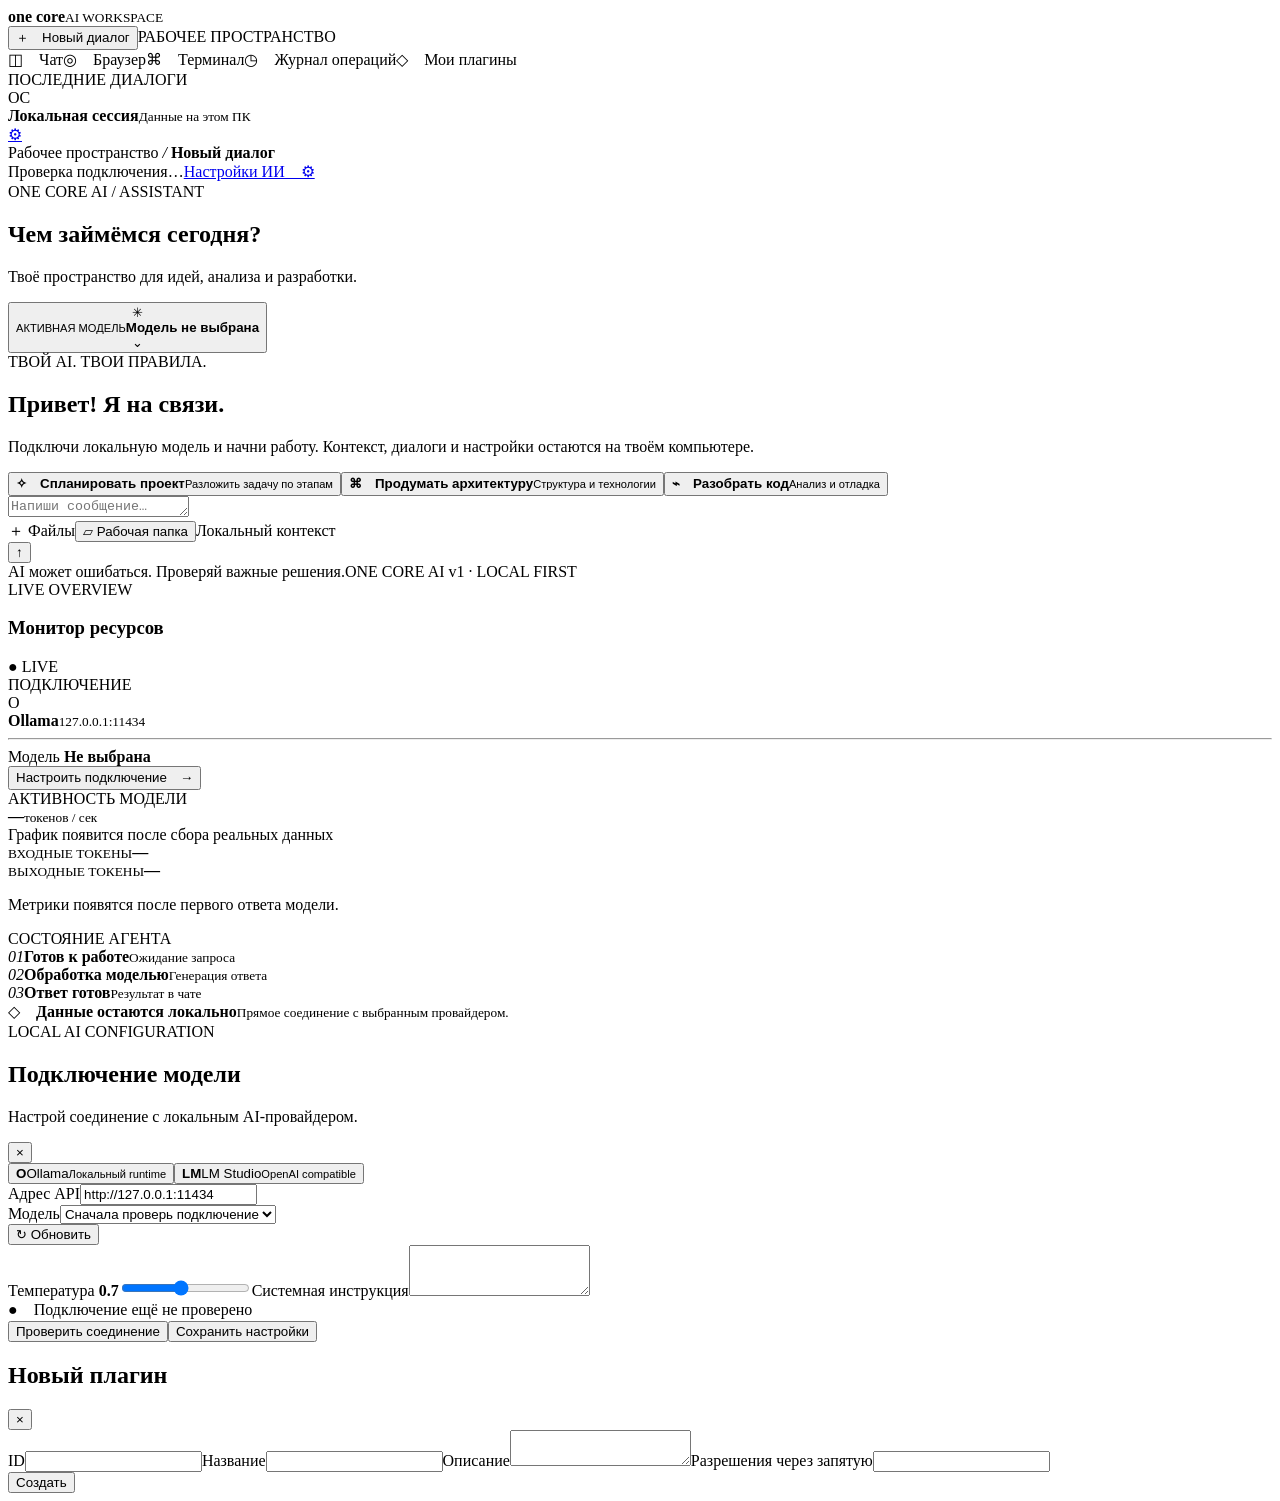
==== One Core AI v1/frontend/index.html @ e13aaf14 "Add AI control center and expanded workstation UI" ====
<!doctype html>
<html lang="ru"><head><meta charset="utf-8"><meta name="viewport" content="width=device-width,initial-scale=1"><meta name="theme-color" content="#eef6ff"><title>One Core AI</title><link rel="stylesheet" href="/css/app.css"></head>
<body><div class="shell">
<aside class="sidebar"><div class="brand"><div class="logo"><i></i><i></i><i></i></div><div><b>one core</b><small>AI WORKSPACE</small></div></div><button class="new-chat" id="newChat">＋　Новый диалог</button><label class="nav-label">РАБОЧЕЕ ПРОСТРАНСТВО</label><nav><a class="selected" data-view="chat">◫　Чат</a><a data-view="browser">◎　Браузер</a><a data-view="terminal">⌘　Терминал</a><a data-view="operations">◷　Журнал операций</a><a data-view="plugins">◇　Мои плагины</a></nav><label class="nav-label recent">ПОСЛЕДНИЕ ДИАЛОГИ</label><div id="history" class="history"></div><div class="account"><div class="user-dot">OC</div><div><b>Локальная сессия</b><small>Данные на этом ПК</small></div><a class="settings-shortcut" href="/settings.html">⚙</a></div></aside>
<main class="main"><header class="topbar"><div>Рабочее пространство <i>/</i> <b id="crumb">Новый диалог</b></div><div class="top-right"><span class="connection" id="connection"><i></i><span>Проверка подключения…</span></span><a class="settings-button" href="/settings.html">Настройки ИИ　⚙</a></div></header>
<div class="layout"><section class="chat"><div class="heading"><div><label>ONE CORE AI / ASSISTANT</label><h1 id="title">Чем займёмся сегодня?</h1><p>Твоё пространство для идей, анализа и разработки.</p></div><button class="model" id="modelButton"><span>✳</span><div><small>АКТИВНАЯ МОДЕЛЬ</small><b id="modelName">Модель не выбрана</b></div>⌄</button></div>
<div id="messages" class="messages"><div class="welcome"><div class="art"><div class="orbit one"></div><div class="orbit two"></div><div class="core"><i></i><i></i><i></i></div><span class="spark a"></span><span class="spark b"></span></div><label>ТВОЙ AI. ТВОИ ПРАВИЛА.</label><h2>Привет! Я на связи.</h2><p>Подключи локальную модель и начни работу. Контекст, диалоги и настройки остаются на твоём компьютере.</p><div class="suggestions"><button data-prompt="Помоги мне спланировать разработку нового проекта."><b>✧　Спланировать проект</b><small>Разложить задачу по этапам</small></button><button data-prompt="Проанализируй идею и предложи техническую архитектуру."><b>⌘　Продумать архитектуру</b><small>Структура и технологии</small></button><button data-prompt="Помоги разобраться с кодом и найти возможные ошибки."><b>⌁　Разобрать код</b><small>Анализ и отладка</small></button></div></div></div>
<div class="attachment-list" id="attachmentList"></div><div class="composer-wrap"><div class="composer"><textarea id="input" rows="1" placeholder="Напиши сообщение…"></textarea><div class="composer-bottom"><div><label class="attach-button" for="fileInput">＋ Файлы</label><input id="fileInput" type="file" multiple hidden><button class="folder-button" id="workspaceButton">▱ Рабочая папка</button><span id="workspaceLabel">Локальный контекст</span></div><button id="send">↑</button></div></div><div class="foot"><span>AI может ошибаться. Проверяй важные решения.</span><span>ONE CORE AI v1 · LOCAL FIRST</span></div></div></section>
<aside class="monitor"><div class="monitor-title"><div><label>LIVE OVERVIEW</label><h3>Монитор ресурсов</h3></div><span class="live">● LIVE</span></div><section class="card"><label>ПОДКЛЮЧЕНИЕ</label><div class="provider"><span id="providerLogo">O</span><div><b id="providerName">Ollama</b><small id="endpoint">127.0.0.1:11434</small></div></div><hr><div class="model-row">Модель <b id="monitorModel">Не выбрана</b></div><button class="link" id="configure">Настроить подключение　→</button></section>
<section class="card"><label>АКТИВНОСТЬ МОДЕЛИ</label><div class="speed"><b id="speed">—</b><small>токенов / сек</small></div><div class="graph"><span>График появится после сбора реальных данных</span></div><div class="metrics"><div><small>ВХОДНЫЕ ТОКЕНЫ</small><b id="promptTokens">—</b></div><div><small>ВЫХОДНЫЕ ТОКЕНЫ</small><b id="completionTokens">—</b></div></div><p id="metricsNote">Метрики появятся после первого ответа модели.</p></section>
<section class="card"><label>СОСТОЯНИЕ АГЕНТА</label><div class="steps"><div id="stepReady" class="step active"><i>01</i><span><b>Готов к работе</b><small>Ожидание запроса</small></span></div><div id="stepModel" class="step"><i>02</i><span><b>Обработка моделью</b><small>Генерация ответа</small></span></div><div id="stepDone" class="step"><i>03</i><span><b>Ответ готов</b><small>Результат в чате</small></span></div></div></section><div class="privacy">◇　<b>Данные остаются локально</b><small>Прямое соединение с выбранным провайдером.</small></div></aside></div></main></div>
<div class="backdrop" id="modal"><section class="dialog"><header><div><label>LOCAL AI CONFIGURATION</label><h2>Подключение модели</h2><p>Настрой соединение с локальным AI-провайдером.</p></div><button id="close" class="close">×</button></header><div class="tabs"><button data-provider="ollama" class="active"><b>O</b><span>Ollama<small>Локальный runtime</small></span></button><button data-provider="lmstudio"><b>LM</b><span>LM Studio<small>OpenAI compatible</small></span></button></div><label class="field-label" for="baseUrl">Адрес API</label><input class="field" id="baseUrl" value="http://127.0.0.1:11434"><div class="model-field"><div><label class="field-label" for="modelSelect">Модель</label><select class="field" id="modelSelect"><option value="">Сначала проверь подключение</option></select></div><button id="refresh">↻ Обновить</button></div><label class="field-label" for="temperature">Температура <b id="tempValue">0.7</b></label><input type="range" id="temperature" min="0" max="1.5" step="0.1" value="0.7"><label class="field-label" for="systemPrompt">Системная инструкция</label><textarea class="field prompt" id="systemPrompt" rows="3"></textarea><div id="result" class="result">●　Подключение ещё не проверено</div><footer><button id="test">Проверить соединение</button><button id="save">Сохранить настройки</button></footer></section></div><section class="workspace-view" id="browserView" hidden><div class="view-heading"><div><label>LIVE WEB SESSION</label><h1>Виртуальный браузер</h1><p>Живой просмотр Chromium через Playwright.</p></div></div><div class="browser-toolbar"><input id="browserUrl" value="https://www.google.com"><button id="browserGo">Открыть</button><button id="browserClose" class="soft-button">Закрыть</button></div><div class="browser-screen"><img id="browserImage" alt="Browser preview" hidden><div id="browserEmpty">Установи Playwright, затем открой страницу.</div></div><p id="browserMeta" class="browser-meta">Ожидание браузера.</p></section><section class="workspace-view" id="terminalView" hidden><div class="view-heading"><div><label>LOCAL EXECUTION</label><h1>PowerShell</h1><p>Каждая команда требует явного подтверждения.</p></div></div><div class="terminal-card"><textarea id="terminalCommand" rows="4" placeholder="Например: git status"></textarea><label class="confirm-line"><input id="terminalConfirm" type="checkbox"> Разрешаю выполнить эту команду</label><button id="terminalRun" class="primary-button">Выполнить</button><pre id="terminalOutput">Терминал ожидает команду…</pre></div></section><section class="workspace-view" id="operationsView" hidden><div class="view-heading"><div><label>AUDIT TRAIL</label><h1>Журнал операций</h1></div><button id="refreshLogs" class="soft-button">↻ Обновить</button></div><input id="logSearch" class="field" placeholder="Поиск по журналу"><div id="logList" class="log-list"></div></section><section class="workspace-view" id="pluginsView" hidden><div class="view-heading"><div><label>EXTENSION LIBRARY</label><h1>Мои плагины</h1></div><button id="newPlugin" class="primary-button">＋ Создать плагин</button></div><div id="pluginGrid" class="plugin-grid"></div><p class="plugin-note">В этой версии плагины регистрируются как манифесты. Сторонний код не запускается автоматически.</p></section><div class="backdrop" id="pluginModal"><section class="dialog"><header><h2>Новый плагин</h2><button id="pluginClose" class="close">×</button></header><label class="field-label">ID</label><input class="field" id="pluginId"><label class="field-label">Название</label><input class="field" id="pluginName"><label class="field-label">Описание</label><textarea class="field" id="pluginDescription"></textarea><label class="field-label">Разрешения через запятую</label><input class="field" id="pluginPermissions"><footer><button id="pluginCreate" class="primary-button">Создать</button></footer></section></div><script src="/js/app.js"></script></body></html>
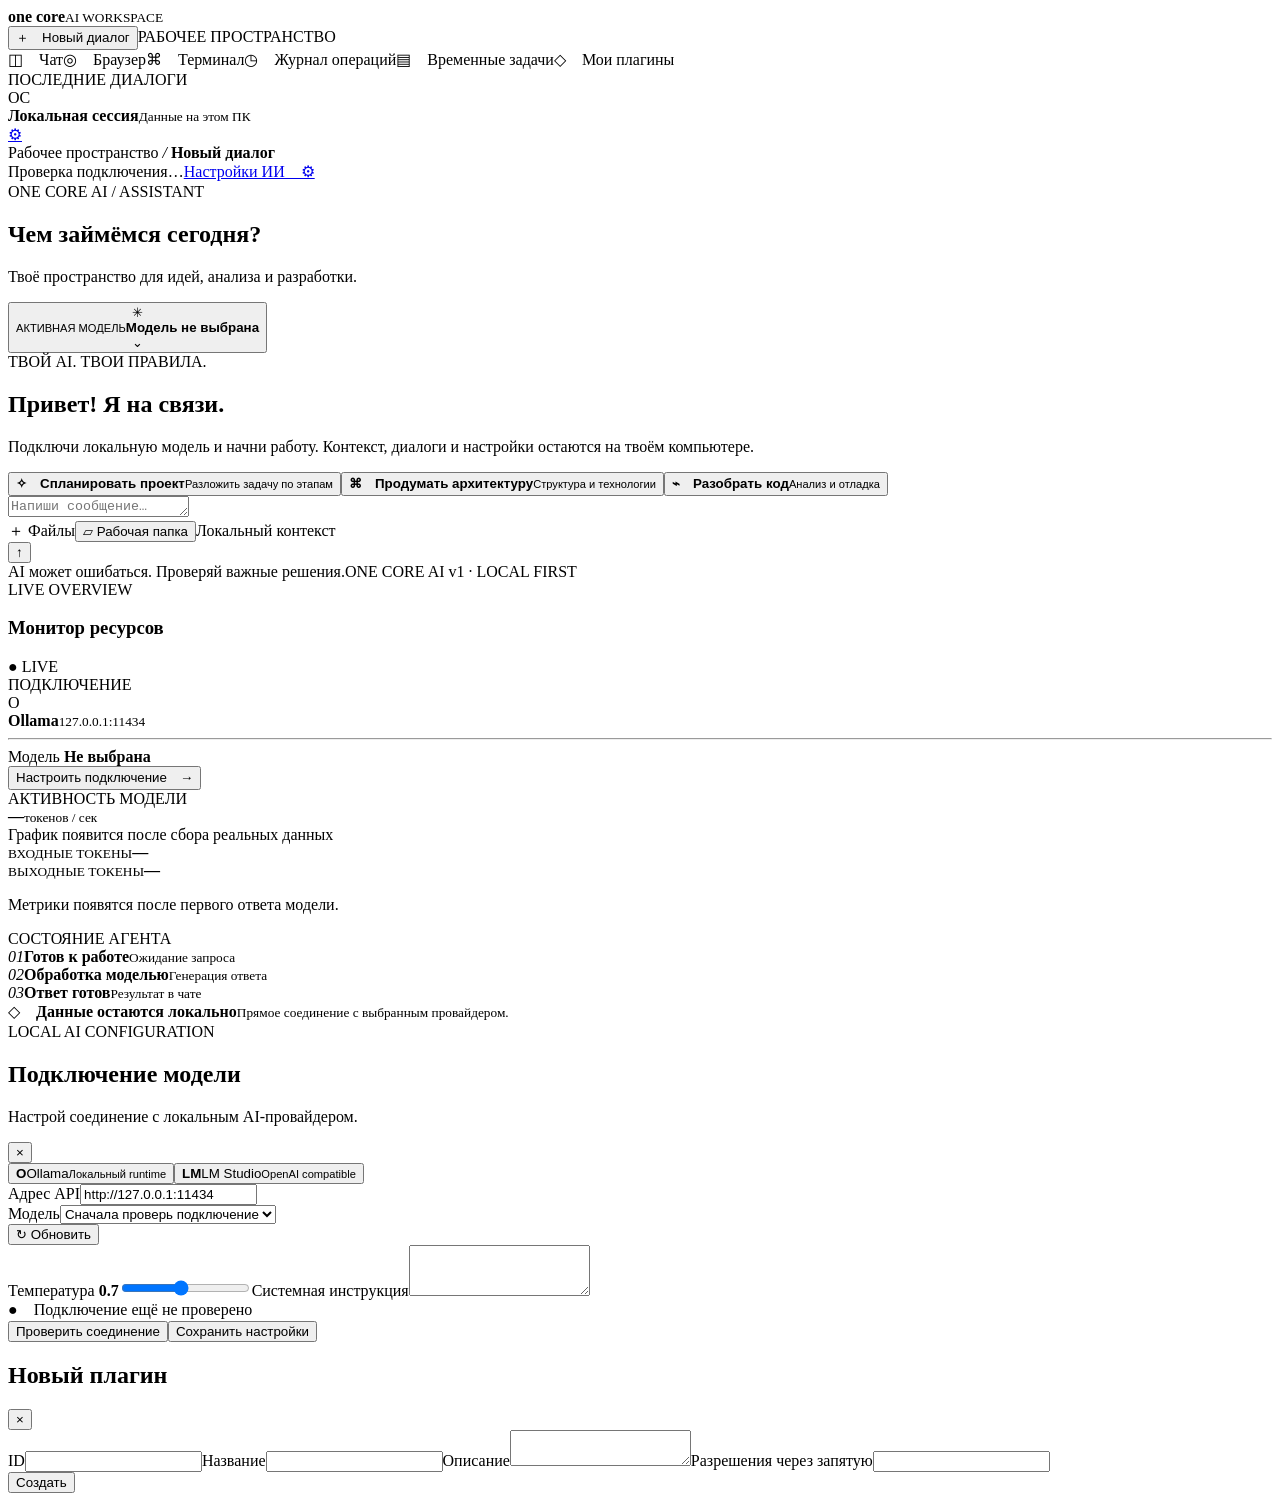
==== commit a88c4f9b: "Add temporary task inbox and shared theme links" ====
--- a/One Core AI v1/frontend/index.html
+++ b/One Core AI v1/frontend/index.html
@@ -1,12 +1,12 @@
 <!doctype html>
 <html lang="ru"><head><meta charset="utf-8"><meta name="viewport" content="width=device-width,initial-scale=1"><meta name="theme-color" content="#eef6ff"><title>One Core AI</title><link rel="stylesheet" href="/css/app.css"></head>
 <body><div class="shell">
-<aside class="sidebar"><div class="brand"><div class="logo"><i></i><i></i><i></i></div><div><b>one core</b><small>AI WORKSPACE</small></div></div><button class="new-chat" id="newChat">＋　Новый диалог</button><label class="nav-label">РАБОЧЕЕ ПРОСТРАНСТВО</label><nav><a class="selected" data-view="chat">◫　Чат</a><a data-view="browser">◎　Браузер</a><a data-view="terminal">⌘　Терминал</a><a data-view="operations">◷　Журнал операций</a><a data-view="plugins">◇　Мои плагины</a></nav><label class="nav-label recent">ПОСЛЕДНИЕ ДИАЛОГИ</label><div id="history" class="history"></div><div class="account"><div class="user-dot">OC</div><div><b>Локальная сессия</b><small>Данные на этом ПК</small></div><a class="settings-shortcut" href="/settings.html">⚙</a></div></aside>
+<aside class="sidebar"><div class="brand"><div class="logo"><i></i><i></i><i></i></div><div><b>one core</b><small>AI WORKSPACE</small></div></div><button class="new-chat" id="newChat">＋　Новый диалог</button><label class="nav-label">РАБОЧЕЕ ПРОСТРАНСТВО</label><nav><a class="selected" data-view="chat">◫　Чат</a><a data-view="browser">◎　Браузер</a><a data-view="terminal">⌘　Терминал</a><a data-view="operations">◷　Журнал операций</a><a data-view="tasks">▤　Временные задачи</a><a data-view="plugins">◇　Мои плагины</a></nav><label class="nav-label recent">ПОСЛЕДНИЕ ДИАЛОГИ</label><div id="history" class="history"></div><div class="account"><div class="user-dot">OC</div><div><b>Локальная сессия</b><small>Данные на этом ПК</small></div><a class="settings-shortcut" href="/settings.html">⚙</a></div></aside>
 <main class="main"><header class="topbar"><div>Рабочее пространство <i>/</i> <b id="crumb">Новый диалог</b></div><div class="top-right"><span class="connection" id="connection"><i></i><span>Проверка подключения…</span></span><a class="settings-button" href="/settings.html">Настройки ИИ　⚙</a></div></header>
 <div class="layout"><section class="chat"><div class="heading"><div><label>ONE CORE AI / ASSISTANT</label><h1 id="title">Чем займёмся сегодня?</h1><p>Твоё пространство для идей, анализа и разработки.</p></div><button class="model" id="modelButton"><span>✳</span><div><small>АКТИВНАЯ МОДЕЛЬ</small><b id="modelName">Модель не выбрана</b></div>⌄</button></div>
 <div id="messages" class="messages"><div class="welcome"><div class="art"><div class="orbit one"></div><div class="orbit two"></div><div class="core"><i></i><i></i><i></i></div><span class="spark a"></span><span class="spark b"></span></div><label>ТВОЙ AI. ТВОИ ПРАВИЛА.</label><h2>Привет! Я на связи.</h2><p>Подключи локальную модель и начни работу. Контекст, диалоги и настройки остаются на твоём компьютере.</p><div class="suggestions"><button data-prompt="Помоги мне спланировать разработку нового проекта."><b>✧　Спланировать проект</b><small>Разложить задачу по этапам</small></button><button data-prompt="Проанализируй идею и предложи техническую архитектуру."><b>⌘　Продумать архитектуру</b><small>Структура и технологии</small></button><button data-prompt="Помоги разобраться с кодом и найти возможные ошибки."><b>⌁　Разобрать код</b><small>Анализ и отладка</small></button></div></div></div>
 <div class="attachment-list" id="attachmentList"></div><div class="composer-wrap"><div class="composer"><textarea id="input" rows="1" placeholder="Напиши сообщение…"></textarea><div class="composer-bottom"><div><label class="attach-button" for="fileInput">＋ Файлы</label><input id="fileInput" type="file" multiple hidden><button class="folder-button" id="workspaceButton">▱ Рабочая папка</button><span id="workspaceLabel">Локальный контекст</span></div><button id="send">↑</button></div></div><div class="foot"><span>AI может ошибаться. Проверяй важные решения.</span><span>ONE CORE AI v1 · LOCAL FIRST</span></div></div></section>
 <aside class="monitor"><div class="monitor-title"><div><label>LIVE OVERVIEW</label><h3>Монитор ресурсов</h3></div><span class="live">● LIVE</span></div><section class="card"><label>ПОДКЛЮЧЕНИЕ</label><div class="provider"><span id="providerLogo">O</span><div><b id="providerName">Ollama</b><small id="endpoint">127.0.0.1:11434</small></div></div><hr><div class="model-row">Модель <b id="monitorModel">Не выбрана</b></div><button class="link" id="configure">Настроить подключение　→</button></section>
 <section class="card"><label>АКТИВНОСТЬ МОДЕЛИ</label><div class="speed"><b id="speed">—</b><small>токенов / сек</small></div><div class="graph"><span>График появится после сбора реальных данных</span></div><div class="metrics"><div><small>ВХОДНЫЕ ТОКЕНЫ</small><b id="promptTokens">—</b></div><div><small>ВЫХОДНЫЕ ТОКЕНЫ</small><b id="completionTokens">—</b></div></div><p id="metricsNote">Метрики появятся после первого ответа модели.</p></section>
-<section class="card"><label>СОСТОЯНИЕ АГЕНТА</label><div class="steps"><div id="stepReady" class="step active"><i>01</i><span><b>Готов к работе</b><small>Ожидание запроса</small></span></div><div id="stepModel" class="step"><i>02</i><span><b>Обработка моделью</b><small>Генерация ответа</small></span></div><div id="stepDone" class="step"><i>03</i><span><b>Ответ готов</b><small>Результат в чате</small></span></div></div></section><div class="privacy">◇　<b>Данные остаются локально</b><small>Прямое соединение с выбранным провайдером.</small></div></aside></div></main></div>
-<div class="backdrop" id="modal"><section class="dialog"><header><div><label>LOCAL AI CONFIGURATION</label><h2>Подключение модели</h2><p>Настрой соединение с локальным AI-провайдером.</p></div><button id="close" class="close">×</button></header><div class="tabs"><button data-provider="ollama" class="active"><b>O</b><span>Ollama<small>Локальный runtime</small></span></button><button data-provider="lmstudio"><b>LM</b><span>LM Studio<small>OpenAI compatible</small></span></button></div><label class="field-label" for="baseUrl">Адрес API</label><input class="field" id="baseUrl" value="http://127.0.0.1:11434"><div class="model-field"><div><label class="field-label" for="modelSelect">Модель</label><select class="field" id="modelSelect"><option value="">Сначала проверь подключение</option></select></div><button id="refresh">↻ Обновить</button></div><label class="field-label" for="temperature">Температура <b id="tempValue">0.7</b></label><input type="range" id="temperature" min="0" max="1.5" step="0.1" value="0.7"><label class="field-label" for="systemPrompt">Системная инструкция</label><textarea class="field prompt" id="systemPrompt" rows="3"></textarea><div id="result" class="result">●　Подключение ещё не проверено</div><footer><button id="test">Проверить соединение</button><button id="save">Сохранить настройки</button></footer></section></div><section class="workspace-view" id="browserView" hidden><div class="view-heading"><div><label>LIVE WEB SESSION</label><h1>Виртуальный браузер</h1><p>Живой просмотр Chromium через Playwright.</p></div></div><div class="browser-toolbar"><input id="browserUrl" value="https://www.google.com"><button id="browserGo">Открыть</button><button id="browserClose" class="soft-button">Закрыть</button></div><div class="browser-screen"><img id="browserImage" alt="Browser preview" hidden><div id="browserEmpty">Установи Playwright, затем открой страницу.</div></div><p id="browserMeta" class="browser-meta">Ожидание браузера.</p></section><section class="workspace-view" id="terminalView" hidden><div class="view-heading"><div><label>LOCAL EXECUTION</label><h1>PowerShell</h1><p>Каждая команда требует явного подтверждения.</p></div></div><div class="terminal-card"><textarea id="terminalCommand" rows="4" placeholder="Например: git status"></textarea><label class="confirm-line"><input id="terminalConfirm" type="checkbox"> Разрешаю выполнить эту команду</label><button id="terminalRun" class="primary-button">Выполнить</button><pre id="terminalOutput">Терминал ожидает команду…</pre></div></section><section class="workspace-view" id="operationsView" hidden><div class="view-heading"><div><label>AUDIT TRAIL</label><h1>Журнал операций</h1></div><button id="refreshLogs" class="soft-button">↻ Обновить</button></div><input id="logSearch" class="field" placeholder="Поиск по журналу"><div id="logList" class="log-list"></div></section><section class="workspace-view" id="pluginsView" hidden><div class="view-heading"><div><label>EXTENSION LIBRARY</label><h1>Мои плагины</h1></div><button id="newPlugin" class="primary-button">＋ Создать плагин</button></div><div id="pluginGrid" class="plugin-grid"></div><p class="plugin-note">В этой версии плагины регистрируются как манифесты. Сторонний код не запускается автоматически.</p></section><div class="backdrop" id="pluginModal"><section class="dialog"><header><h2>Новый плагин</h2><button id="pluginClose" class="close">×</button></header><label class="field-label">ID</label><input class="field" id="pluginId"><label class="field-label">Название</label><input class="field" id="pluginName"><label class="field-label">Описание</label><textarea class="field" id="pluginDescription"></textarea><label class="field-label">Разрешения через запятую</label><input class="field" id="pluginPermissions"><footer><button id="pluginCreate" class="primary-button">Создать</button></footer></section></div><script src="/js/app.js"></script></body></html>+<section class="card"><label>СОСТОЯНИЕ АГЕНТА</label><div class="steps"><div id="stepReady" class="step active"><i>01</i><span><b>Готов к работе</b><small>Ожидание запроса</small></span></div><div id="stepModel" class="step"><i>02</i><span><b>Обработка моделью</b><small>Генерация ответа</small></span></div><div id="stepDone" class="step"><i>03</i><span><b>Ответ готов</b><small>Результат в чате</small></span></div></div></section><section class="card browser-live-card" id="browserLiveCard" hidden><label>AI BROWSER / LIVE</label><img id="browserLiveImage" alt="AI browser live preview"><a href="#" id="openBrowserView">Открыть виртуальный браузер →</a></section><div class="privacy">◇　<b>Данные остаются локально</b><small>Прямое соединение с выбранным провайдером.</small></div></aside></div></main></div>
+<div class="backdrop" id="modal"><section class="dialog"><header><div><label>LOCAL AI CONFIGURATION</label><h2>Подключение модели</h2><p>Настрой соединение с локальным AI-провайдером.</p></div><button id="close" class="close">×</button></header><div class="tabs"><button data-provider="ollama" class="active"><b>O</b><span>Ollama<small>Локальный runtime</small></span></button><button data-provider="lmstudio"><b>LM</b><span>LM Studio<small>OpenAI compatible</small></span></button></div><label class="field-label" for="baseUrl">Адрес API</label><input class="field" id="baseUrl" value="http://127.0.0.1:11434"><div class="model-field"><div><label class="field-label" for="modelSelect">Модель</label><select class="field" id="modelSelect"><option value="">Сначала проверь подключение</option></select></div><button id="refresh">↻ Обновить</button></div><label class="field-label" for="temperature">Температура <b id="tempValue">0.7</b></label><input type="range" id="temperature" min="0" max="1.5" step="0.1" value="0.7"><label class="field-label" for="systemPrompt">Системная инструкция</label><textarea class="field prompt" id="systemPrompt" rows="3"></textarea><div id="result" class="result">●　Подключение ещё не проверено</div><footer><button id="test">Проверить соединение</button><button id="save">Сохранить настройки</button></footer></section></div><section class="workspace-view" id="tasksView" hidden><div class="view-heading"><div><label>INBOX / LATER</label><h1>Временные задачи</h1><p>Сюда можно складывать идеи и задачи на потом. Записи сохраняются локально вместе с историей создания.</p></div><span class="task-count" id="taskCount">0 задач</span></div><div class="task-composer"><input id="taskTitle" class="field" maxlength="160" placeholder="Краткое название задачи"><textarea id="taskDescription" class="field" rows="3" maxlength="12000" placeholder="Подробности, требования, ссылки, заметки…"></textarea><div class="task-composer-footer"><small>Задачи не запускаются автоматически. Я смогу изучить список, когда ты попросишь.</small><button id="taskCreate" class="primary-button">＋ Добавить задачу</button></div></div><div class="task-columns"><section><h2>Список задач</h2><div id="taskList" class="task-list"></div></section><section><h2>История создания</h2><div id="taskHistory" class="task-history"></div></section></div></section><section class="workspace-view" id="browserView" hidden><div class="view-heading"><div><label>LIVE WEB SESSION</label><h1>Виртуальный браузер</h1><p>Живой просмотр Chromium через Playwright.</p></div></div><div class="browser-toolbar"><input id="browserUrl" value="https://www.google.com"><button id="browserGo">Открыть</button><button id="browserClose" class="soft-button">Закрыть</button></div><div class="browser-screen"><img id="browserImage" alt="Browser preview" hidden><div id="browserEmpty">Установи Playwright, затем открой страницу.</div></div><p id="browserMeta" class="browser-meta">Ожидание браузера.</p></section><section class="workspace-view" id="terminalView" hidden><div class="view-heading"><div><label>LOCAL EXECUTION</label><h1>PowerShell</h1><p>Каждая команда требует явного подтверждения.</p></div></div><div class="terminal-card"><textarea id="terminalCommand" rows="4" placeholder="Например: git status"></textarea><label class="confirm-line"><input id="terminalConfirm" type="checkbox"> Разрешаю выполнить эту команду</label><button id="terminalRun" class="primary-button">Выполнить</button><pre id="terminalOutput">Терминал ожидает команду…</pre><h3>История команд</h3><div id="terminalHistory" class="terminal-history"></div></div></section><section class="workspace-view" id="operationsView" hidden><div class="view-heading"><div><label>AUDIT TRAIL</label><h1>Журнал операций</h1></div><button id="refreshLogs" class="soft-button">↻ Обновить</button></div><input id="logSearch" class="field" placeholder="Поиск по журналу"><div id="logList" class="log-list"></div></section><section class="workspace-view" id="pluginsView" hidden><div class="view-heading"><div><label>EXTENSION LIBRARY</label><h1>Мои плагины</h1></div><button id="newPlugin" class="primary-button">＋ Создать плагин</button></div><div id="pluginGrid" class="plugin-grid"></div><p class="plugin-note">В этой версии плагины регистрируются как манифесты. Сторонний код не запускается автоматически.</p></section><div class="backdrop" id="pluginModal"><section class="dialog"><header><h2>Новый плагин</h2><button id="pluginClose" class="close">×</button></header><label class="field-label">ID</label><input class="field" id="pluginId"><label class="field-label">Название</label><input class="field" id="pluginName"><label class="field-label">Описание</label><textarea class="field" id="pluginDescription"></textarea><label class="field-label">Разрешения через запятую</label><input class="field" id="pluginPermissions"><footer><button id="pluginCreate" class="primary-button">Создать</button></footer></section></div><script src="/js/app.js"></script></body></html>
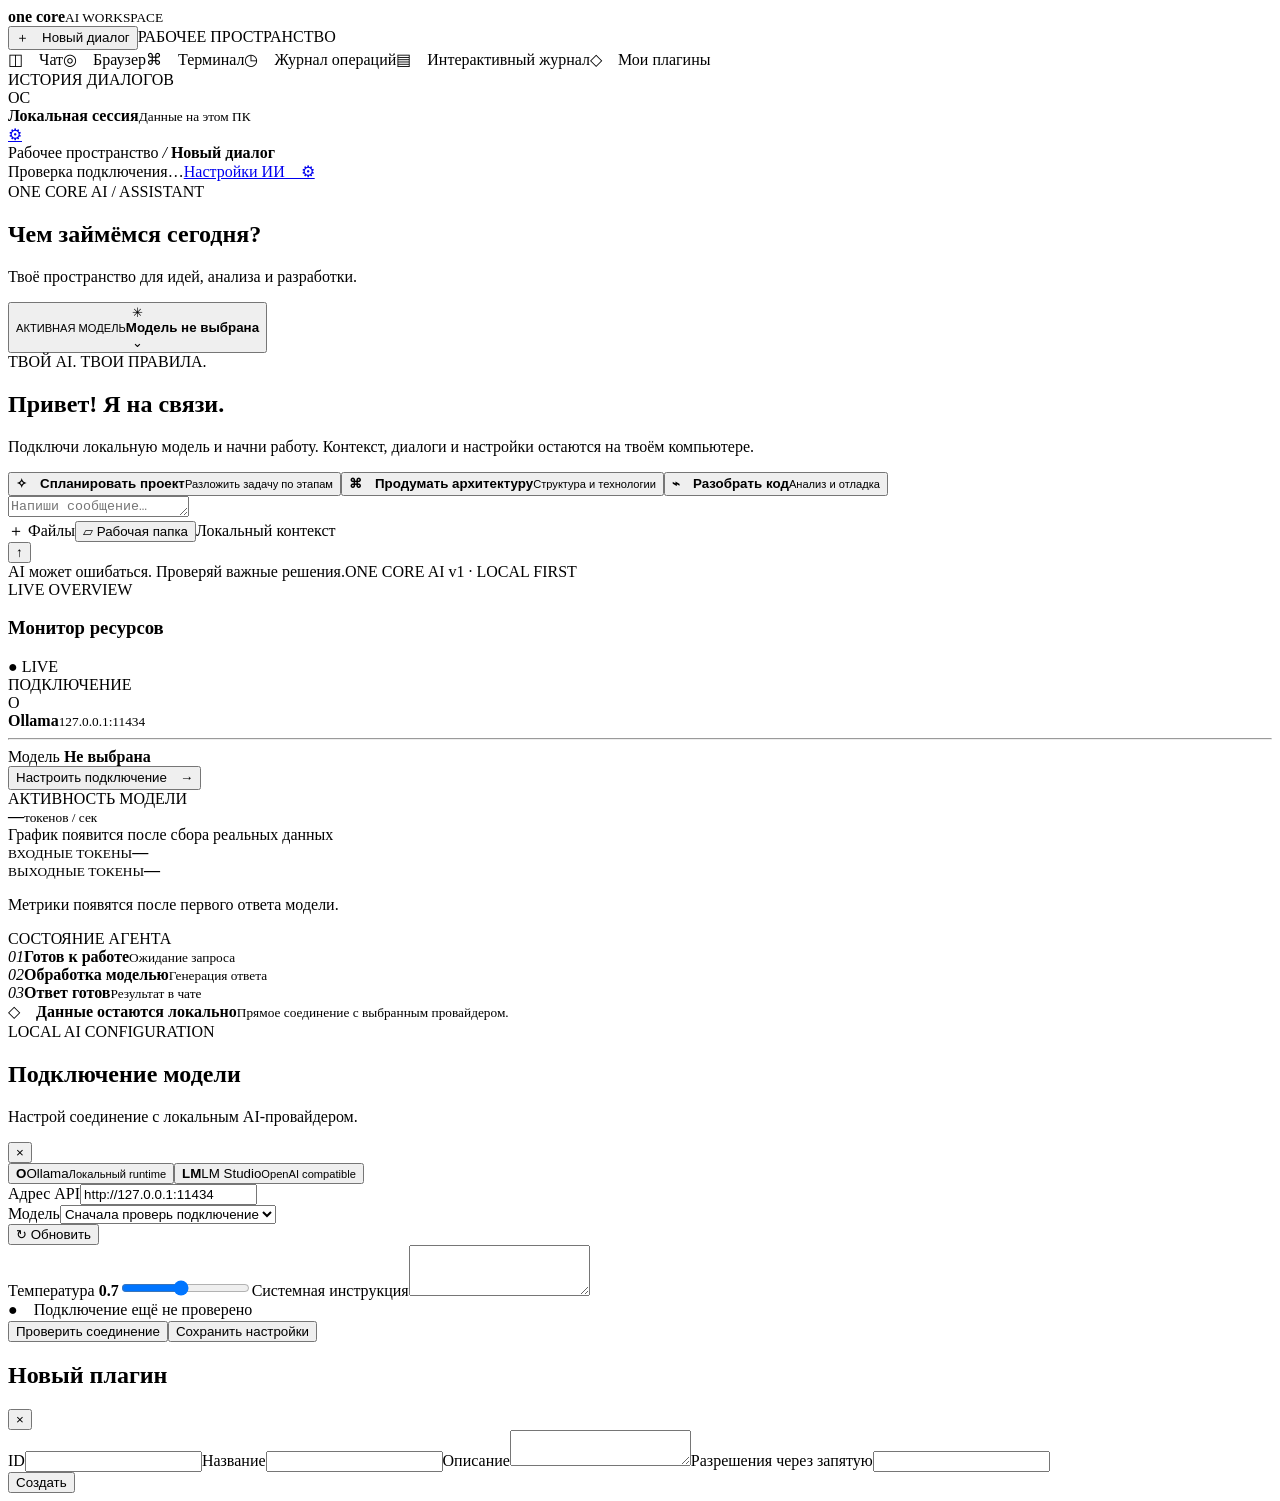
==== commit 495e583d: "Add task verification workflow to interactive journal" ====
--- a/One Core AI v1/frontend/index.html
+++ b/One Core AI v1/frontend/index.html
@@ -1,7 +1,7 @@
 <!doctype html>
-<html lang="ru"><head><meta charset="utf-8"><meta name="viewport" content="width=device-width,initial-scale=1"><meta name="theme-color" content="#eef6ff"><title>One Core AI</title><link rel="stylesheet" href="/css/app.css"></head>
+<html lang="ru"><head><meta charset="utf-8"><meta name="viewport" content="width=device-width,initial-scale=1"><meta name="theme-color" content="#eef6ff"><title>One Core AI</title><link rel="stylesheet" href="/css/app.css"><link rel="stylesheet" href="/css/theme.css"></head>
 <body><div class="shell">
-<aside class="sidebar"><div class="brand"><div class="logo"><i></i><i></i><i></i></div><div><b>one core</b><small>AI WORKSPACE</small></div></div><button class="new-chat" id="newChat">＋　Новый диалог</button><label class="nav-label">РАБОЧЕЕ ПРОСТРАНСТВО</label><nav><a class="selected" data-view="chat">◫　Чат</a><a data-view="browser">◎　Браузер</a><a data-view="terminal">⌘　Терминал</a><a data-view="operations">◷　Журнал операций</a><a data-view="tasks">▤　Временные задачи</a><a data-view="plugins">◇　Мои плагины</a></nav><label class="nav-label recent">ПОСЛЕДНИЕ ДИАЛОГИ</label><div id="history" class="history"></div><div class="account"><div class="user-dot">OC</div><div><b>Локальная сессия</b><small>Данные на этом ПК</small></div><a class="settings-shortcut" href="/settings.html">⚙</a></div></aside>
+<aside class="sidebar"><div class="brand"><div class="logo"><i></i><i></i><i></i></div><div><b>one core</b><small>AI WORKSPACE</small></div></div><button class="new-chat" id="newChat">＋　Новый диалог</button><label class="nav-label">РАБОЧЕЕ ПРОСТРАНСТВО</label><nav><a class="selected" data-view="chat">◫　Чат</a><a data-view="browser">◎　Браузер</a><a data-view="terminal">⌘　Терминал</a><a data-view="operations">◷　Журнал операций</a><a data-view="tasks">▤　Интерактивный журнал</a><a data-view="plugins">◇　Мои плагины</a></nav><label class="nav-label recent">ИСТОРИЯ ДИАЛОГОВ</label><div id="history" class="history"></div><div class="account"><div class="user-dot">OC</div><div><b>Локальная сессия</b><small>Данные на этом ПК</small></div><a class="settings-shortcut" href="/settings.html">⚙</a></div></aside>
 <main class="main"><header class="topbar"><div>Рабочее пространство <i>/</i> <b id="crumb">Новый диалог</b></div><div class="top-right"><span class="connection" id="connection"><i></i><span>Проверка подключения…</span></span><a class="settings-button" href="/settings.html">Настройки ИИ　⚙</a></div></header>
 <div class="layout"><section class="chat"><div class="heading"><div><label>ONE CORE AI / ASSISTANT</label><h1 id="title">Чем займёмся сегодня?</h1><p>Твоё пространство для идей, анализа и разработки.</p></div><button class="model" id="modelButton"><span>✳</span><div><small>АКТИВНАЯ МОДЕЛЬ</small><b id="modelName">Модель не выбрана</b></div>⌄</button></div>
 <div id="messages" class="messages"><div class="welcome"><div class="art"><div class="orbit one"></div><div class="orbit two"></div><div class="core"><i></i><i></i><i></i></div><span class="spark a"></span><span class="spark b"></span></div><label>ТВОЙ AI. ТВОИ ПРАВИЛА.</label><h2>Привет! Я на связи.</h2><p>Подключи локальную модель и начни работу. Контекст, диалоги и настройки остаются на твоём компьютере.</p><div class="suggestions"><button data-prompt="Помоги мне спланировать разработку нового проекта."><b>✧　Спланировать проект</b><small>Разложить задачу по этапам</small></button><button data-prompt="Проанализируй идею и предложи техническую архитектуру."><b>⌘　Продумать архитектуру</b><small>Структура и технологии</small></button><button data-prompt="Помоги разобраться с кодом и найти возможные ошибки."><b>⌁　Разобрать код</b><small>Анализ и отладка</small></button></div></div></div>
@@ -9,4 +9,4 @@
 <aside class="monitor"><div class="monitor-title"><div><label>LIVE OVERVIEW</label><h3>Монитор ресурсов</h3></div><span class="live">● LIVE</span></div><section class="card"><label>ПОДКЛЮЧЕНИЕ</label><div class="provider"><span id="providerLogo">O</span><div><b id="providerName">Ollama</b><small id="endpoint">127.0.0.1:11434</small></div></div><hr><div class="model-row">Модель <b id="monitorModel">Не выбрана</b></div><button class="link" id="configure">Настроить подключение　→</button></section>
 <section class="card"><label>АКТИВНОСТЬ МОДЕЛИ</label><div class="speed"><b id="speed">—</b><small>токенов / сек</small></div><div class="graph"><span>График появится после сбора реальных данных</span></div><div class="metrics"><div><small>ВХОДНЫЕ ТОКЕНЫ</small><b id="promptTokens">—</b></div><div><small>ВЫХОДНЫЕ ТОКЕНЫ</small><b id="completionTokens">—</b></div></div><p id="metricsNote">Метрики появятся после первого ответа модели.</p></section>
 <section class="card"><label>СОСТОЯНИЕ АГЕНТА</label><div class="steps"><div id="stepReady" class="step active"><i>01</i><span><b>Готов к работе</b><small>Ожидание запроса</small></span></div><div id="stepModel" class="step"><i>02</i><span><b>Обработка моделью</b><small>Генерация ответа</small></span></div><div id="stepDone" class="step"><i>03</i><span><b>Ответ готов</b><small>Результат в чате</small></span></div></div></section><section class="card browser-live-card" id="browserLiveCard" hidden><label>AI BROWSER / LIVE</label><img id="browserLiveImage" alt="AI browser live preview"><a href="#" id="openBrowserView">Открыть виртуальный браузер →</a></section><div class="privacy">◇　<b>Данные остаются локально</b><small>Прямое соединение с выбранным провайдером.</small></div></aside></div></main></div>
-<div class="backdrop" id="modal"><section class="dialog"><header><div><label>LOCAL AI CONFIGURATION</label><h2>Подключение модели</h2><p>Настрой соединение с локальным AI-провайдером.</p></div><button id="close" class="close">×</button></header><div class="tabs"><button data-provider="ollama" class="active"><b>O</b><span>Ollama<small>Локальный runtime</small></span></button><button data-provider="lmstudio"><b>LM</b><span>LM Studio<small>OpenAI compatible</small></span></button></div><label class="field-label" for="baseUrl">Адрес API</label><input class="field" id="baseUrl" value="http://127.0.0.1:11434"><div class="model-field"><div><label class="field-label" for="modelSelect">Модель</label><select class="field" id="modelSelect"><option value="">Сначала проверь подключение</option></select></div><button id="refresh">↻ Обновить</button></div><label class="field-label" for="temperature">Температура <b id="tempValue">0.7</b></label><input type="range" id="temperature" min="0" max="1.5" step="0.1" value="0.7"><label class="field-label" for="systemPrompt">Системная инструкция</label><textarea class="field prompt" id="systemPrompt" rows="3"></textarea><div id="result" class="result">●　Подключение ещё не проверено</div><footer><button id="test">Проверить соединение</button><button id="save">Сохранить настройки</button></footer></section></div><section class="workspace-view" id="tasksView" hidden><div class="view-heading"><div><label>INBOX / LATER</label><h1>Временные задачи</h1><p>Сюда можно складывать идеи и задачи на потом. Записи сохраняются локально вместе с историей создания.</p></div><span class="task-count" id="taskCount">0 задач</span></div><div class="task-composer"><input id="taskTitle" class="field" maxlength="160" placeholder="Краткое название задачи"><textarea id="taskDescription" class="field" rows="3" maxlength="12000" placeholder="Подробности, требования, ссылки, заметки…"></textarea><div class="task-composer-footer"><small>Задачи не запускаются автоматически. Я смогу изучить список, когда ты попросишь.</small><button id="taskCreate" class="primary-button">＋ Добавить задачу</button></div></div><div class="task-columns"><section><h2>Список задач</h2><div id="taskList" class="task-list"></div></section><section><h2>История создания</h2><div id="taskHistory" class="task-history"></div></section></div></section><section class="workspace-view" id="browserView" hidden><div class="view-heading"><div><label>LIVE WEB SESSION</label><h1>Виртуальный браузер</h1><p>Живой просмотр Chromium через Playwright.</p></div></div><div class="browser-toolbar"><input id="browserUrl" value="https://www.google.com"><button id="browserGo">Открыть</button><button id="browserClose" class="soft-button">Закрыть</button></div><div class="browser-screen"><img id="browserImage" alt="Browser preview" hidden><div id="browserEmpty">Установи Playwright, затем открой страницу.</div></div><p id="browserMeta" class="browser-meta">Ожидание браузера.</p></section><section class="workspace-view" id="terminalView" hidden><div class="view-heading"><div><label>LOCAL EXECUTION</label><h1>PowerShell</h1><p>Каждая команда требует явного подтверждения.</p></div></div><div class="terminal-card"><textarea id="terminalCommand" rows="4" placeholder="Например: git status"></textarea><label class="confirm-line"><input id="terminalConfirm" type="checkbox"> Разрешаю выполнить эту команду</label><button id="terminalRun" class="primary-button">Выполнить</button><pre id="terminalOutput">Терминал ожидает команду…</pre><h3>История команд</h3><div id="terminalHistory" class="terminal-history"></div></div></section><section class="workspace-view" id="operationsView" hidden><div class="view-heading"><div><label>AUDIT TRAIL</label><h1>Журнал операций</h1></div><button id="refreshLogs" class="soft-button">↻ Обновить</button></div><input id="logSearch" class="field" placeholder="Поиск по журналу"><div id="logList" class="log-list"></div></section><section class="workspace-view" id="pluginsView" hidden><div class="view-heading"><div><label>EXTENSION LIBRARY</label><h1>Мои плагины</h1></div><button id="newPlugin" class="primary-button">＋ Создать плагин</button></div><div id="pluginGrid" class="plugin-grid"></div><p class="plugin-note">В этой версии плагины регистрируются как манифесты. Сторонний код не запускается автоматически.</p></section><div class="backdrop" id="pluginModal"><section class="dialog"><header><h2>Новый плагин</h2><button id="pluginClose" class="close">×</button></header><label class="field-label">ID</label><input class="field" id="pluginId"><label class="field-label">Название</label><input class="field" id="pluginName"><label class="field-label">Описание</label><textarea class="field" id="pluginDescription"></textarea><label class="field-label">Разрешения через запятую</label><input class="field" id="pluginPermissions"><footer><button id="pluginCreate" class="primary-button">Создать</button></footer></section></div><script src="/js/app.js"></script></body></html>+<div class="backdrop" id="modal"><section class="dialog"><header><div><label>LOCAL AI CONFIGURATION</label><h2>Подключение модели</h2><p>Настрой соединение с локальным AI-провайдером.</p></div><button id="close" class="close">×</button></header><div class="tabs"><button data-provider="ollama" class="active"><b>O</b><span>Ollama<small>Локальный runtime</small></span></button><button data-provider="lmstudio"><b>LM</b><span>LM Studio<small>OpenAI compatible</small></span></button></div><label class="field-label" for="baseUrl">Адрес API</label><input class="field" id="baseUrl" value="http://127.0.0.1:11434"><div class="model-field"><div><label class="field-label" for="modelSelect">Модель</label><select class="field" id="modelSelect"><option value="">Сначала проверь подключение</option></select></div><button id="refresh">↻ Обновить</button></div><label class="field-label" for="temperature">Температура <b id="tempValue">0.7</b></label><input type="range" id="temperature" min="0" max="1.5" step="0.1" value="0.7"><label class="field-label" for="systemPrompt">Системная инструкция</label><textarea class="field prompt" id="systemPrompt" rows="3"></textarea><div id="result" class="result">●　Подключение ещё не проверено</div><footer><button id="test">Проверить соединение</button><button id="save">Сохранить настройки</button></footer></section></div><section class="workspace-view" id="tasksView" hidden><div class="view-heading"><div><label>WORK LOG / VERIFICATION</label><h1>Интерактивный журнал</h1><p>Я отмечаю выполненные задачи. Ты проверяешь результат и подтверждаешь зелёной галочкой или отмечаешь проблему жёлтой.</p></div><span class="task-count" id="taskCount">0 задач</span></div><div class="task-composer"><input id="taskTitle" class="field" maxlength="160" placeholder="Краткое название задачи"><textarea id="taskDescription" class="field" rows="3" maxlength="12000" placeholder="Подробности, требования, ссылки, заметки…"></textarea><div class="task-composer-footer"><small>Задачи не запускаются автоматически. Я смогу изучить список, когда ты попросишь.</small><button id="taskCreate" class="primary-button">＋ Добавить задачу</button></div></div><div class="journal-legend"><span><i class="journal-icon ai">✓</i> Выполнено ИИ</span><span><i class="journal-icon verified">✓</i> Проверено тобой</span><span><i class="journal-icon failed">!</i> Не работает / нужна доработка</span></div><div class="task-columns"><section><h2>Задачи и результаты</h2><div id="taskList" class="task-list"></div></section><section><h2>История создания</h2><div id="taskHistory" class="task-history"></div></section></div></section><section class="workspace-view" id="browserView" hidden><div class="view-heading"><div><label>LIVE WEB SESSION</label><h1>Виртуальный браузер</h1><p>Живой просмотр Chromium через Playwright.</p></div></div><div class="browser-toolbar"><input id="browserUrl" value="https://www.google.com"><button id="browserGo">Открыть</button><button id="browserClose" class="soft-button">Закрыть</button></div><div class="browser-screen"><img id="browserImage" alt="Browser preview" hidden><div id="browserEmpty">Установи Playwright, затем открой страницу.</div></div><p id="browserMeta" class="browser-meta">Ожидание браузера.</p></section><section class="workspace-view" id="terminalView" hidden><div class="view-heading"><div><label>LOCAL EXECUTION</label><h1>PowerShell</h1><p>Каждая команда требует явного подтверждения.</p></div></div><div class="terminal-card"><textarea id="terminalCommand" rows="4" placeholder="Например: git status"></textarea><label class="confirm-line"><input id="terminalConfirm" type="checkbox"> Разрешаю выполнить эту команду</label><button id="terminalRun" class="primary-button">Выполнить</button><pre id="terminalOutput">Терминал ожидает команду…</pre><h3>История команд</h3><div id="terminalHistory" class="terminal-history"></div></div></section><section class="workspace-view" id="operationsView" hidden><div class="view-heading"><div><label>AUDIT TRAIL</label><h1>Журнал операций</h1></div><button id="refreshLogs" class="soft-button">↻ Обновить</button></div><input id="logSearch" class="field" placeholder="Поиск по журналу"><div id="logList" class="log-list"></div></section><section class="workspace-view" id="pluginsView" hidden><div class="view-heading"><div><label>EXTENSION LIBRARY</label><h1>Мои плагины</h1></div><button id="newPlugin" class="primary-button">＋ Создать плагин</button></div><div id="pluginGrid" class="plugin-grid"></div><p class="plugin-note">В этой версии плагины регистрируются как манифесты. Сторонний код не запускается автоматически.</p></section><div class="backdrop" id="pluginModal"><section class="dialog"><header><h2>Новый плагин</h2><button id="pluginClose" class="close">×</button></header><label class="field-label">ID</label><input class="field" id="pluginId"><label class="field-label">Название</label><input class="field" id="pluginName"><label class="field-label">Описание</label><textarea class="field" id="pluginDescription"></textarea><label class="field-label">Разрешения через запятую</label><input class="field" id="pluginPermissions"><footer><button id="pluginCreate" class="primary-button">Создать</button></footer></section></div><script src="/js/app.js"></script></body></html>
